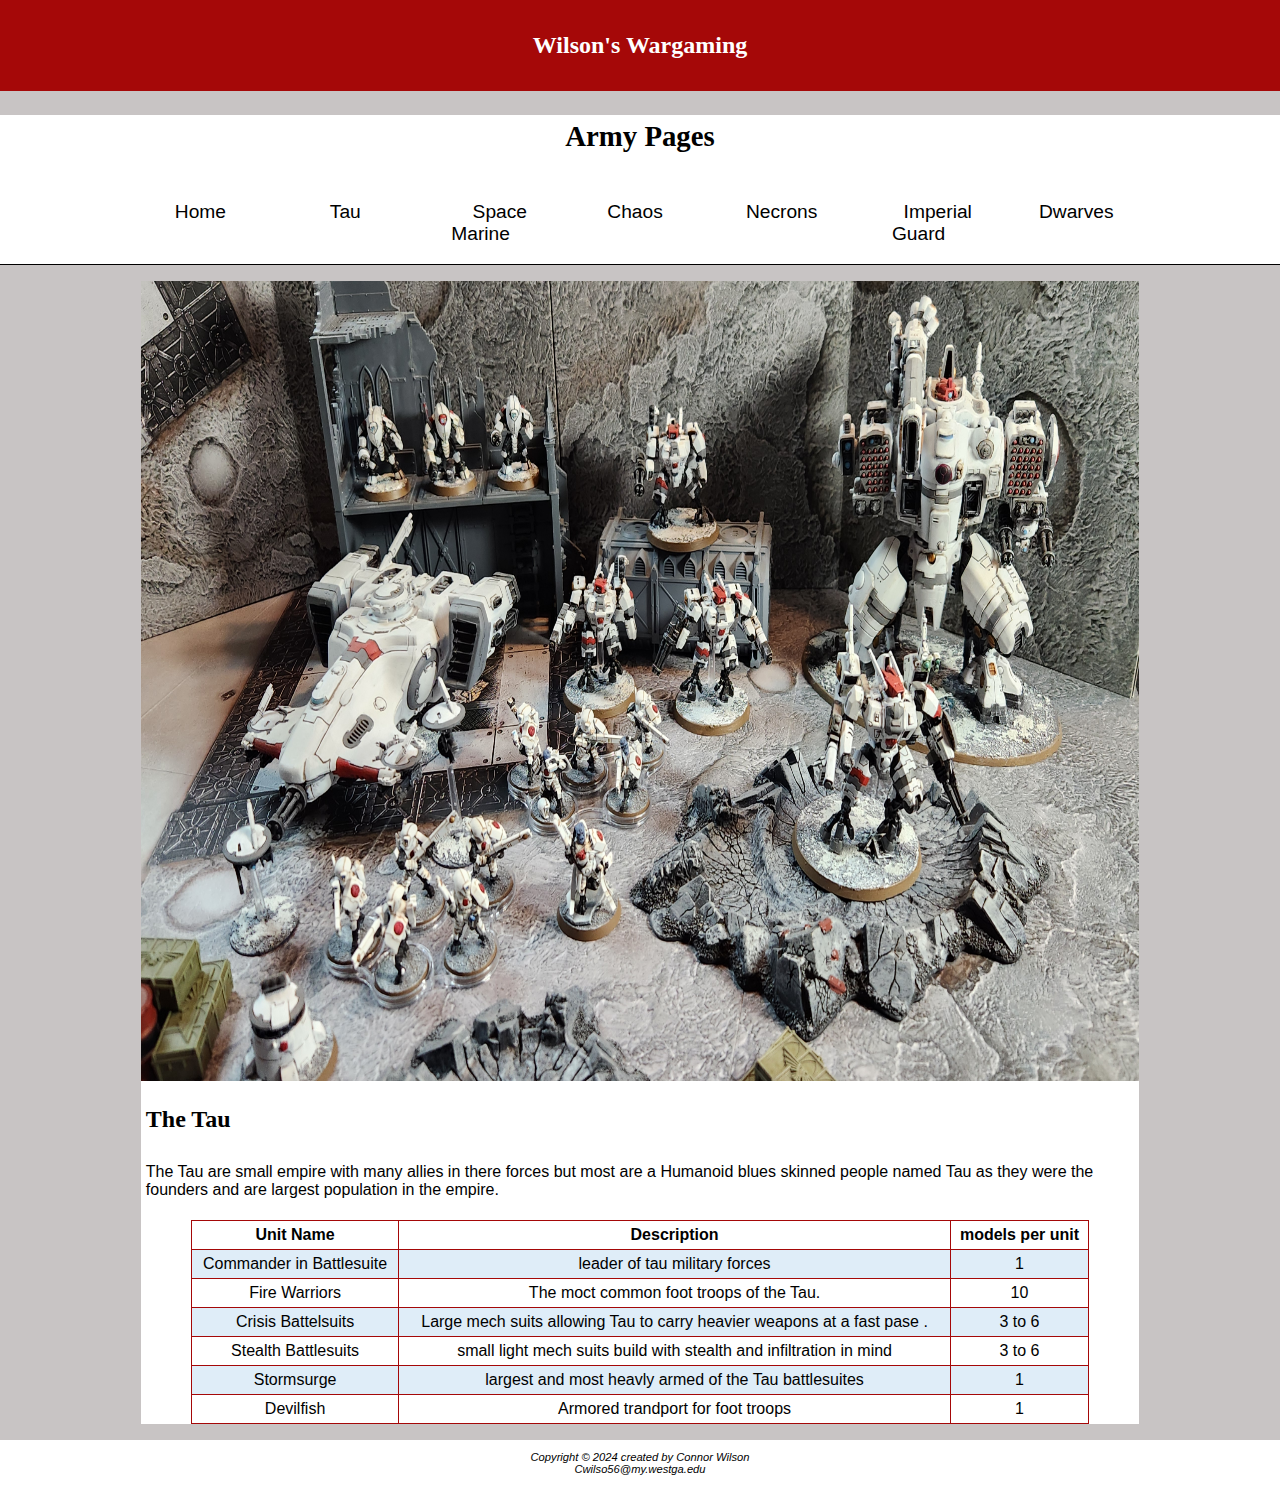
==== Army1TAU.html @ 219b48a1 "Added files to test with" ====
<!DOCTYPE html>
<html lang="en">

<head>
	<meta charset="utf-8">
	<title>Wilson’s Wargaming TAU</title>
	<link rel="stylesheet" href="StyleSheet.css">
</head>

<body>
	<header>
		<h1><a href="index.html">Wilson's Wargaming </a></h1>
	</header>

	<nav>
		<h2>Army Pages</h2>
		<ul>
			<li><a href="index.html"> Home </a></li>
			<li><a href="Army1TAU.html"> Tau</a></li>
			<li><a href="Army2SpaceMarines.html"> Space Marine </a></li>
			<li><a href="Army3Chaos.html"> Chaos </a> </li>
			<li><a href="Army4Necrons.html"> Necrons </a> </li>
			<li><a href="Army5ImperialGuard.html"> Imperial Guard </a> </li>
			<li><a href="Army6Dwarves.html"> Dwarves </a> </li>
		</ul>
	</nav>
	<main>
		<div>
			<div id="wrapper">
				<div id="Army1tophero">
				</div>
				<h2>The Tau</h2>
				<p>The Tau are small empire with many allies in there forces but most are a Humanoid blues skinned
					people named Tau as they were the founders and are largest population in the empire.</p>
				<table>
					<tr>
						<th>Unit Name</th>
						<th>Description</th>
						<th>models per unit</th>
					</tr>
					<tr>
						<td>Commander in Battlesuite</td>
						<td>leader of tau military forces</td>
						<td>1</td>
					</tr>
					<tr>
						<td>Fire Warriors </td>
						<td>The moct common foot troops of the Tau.</td>
						<td>10</td>
					</tr>
					<tr>
						<td>Crisis Battelsuits </td>
						<td>Large mech suits allowing Tau to carry heavier weapons at a fast pase . </td>
						<td>3 to 6</td>
					</tr>
					<tr>
						<td>Stealth Battlesuits</td>
						<td>small light mech suits build with stealth and infiltration in mind</td>
						<td>3 to 6</td>
					</tr>
					<tr>
						<td>Stormsurge</td>
						<td>largest and most heavly armed of the Tau battlesuites</td>
						<td>1</td>
					</tr>

					<tr>
						<td>Devilfish</td>
						<td>Armored trandport for foot troops</td>
						<td>1</td>
					</tr>
				</table>
			</div>
		</div>
	</main>
	<footer>
		Copyright © 2024 created by Connor Wilson <br>
		Cwilso56@my.westga.edu <br>
	</footer>


</body>

</html>
---- StyleSheet.css ----
/*
	Comment
*/

* {
  box-sizing: border-box;
}

a {
  /* Comment */
  color:
    /* Comment */
    Red;
}

body {
  background-color: #C8C4C4;
  margin: 0;
  background-size: cover;
  background-position: right;
  color: #000000;
  font-family: Verdana, Arial, sans-serif;
}

header {
  background-color: #A50808;
  padding: 1em;
  background-position: right;
  color: #FFFFFF;
  font-family: Georgia, serif;
}

header a:link {
  text-decoration: none;
  color: #FFFFFF;
}

header a:visited {
  text-decoration: none;
  color: #FFFFFF;
}

header a:hover {
  text-decoration: none;
  color: #90C7E3;
}

h1 {
  font-size: 1.5em;
  text-align: center;
}

h2 {
  padding: 5px;
}

h3 {
  padding: 5px;
}

p {
  padding: 5px;
}

main {
  padding: 1em;
  display: block;
}

nav {
  list-style-type: none;
  background: #FFFFFF;
  text-align: center;
  font-size: 1.2em;
}

nav a:link {
  color: #000000;
}

nav a:visited {
  color: #587584;
}

nav a:hover {
  color: #A52A2A
}

nav a {
  text-decoration: none;
}

nav li {
  display: inline;
  padding: 1em;
}

nav ul {
  display: flex;
  flex-direction: column;
  list-style-type: none;
  margin: 0;
  padding-left: 0;
  overflow: hidden;
  border-bottom-style: solid;
  border-width: 1px;
}

nav li a {
  padding: 1em;
}

h2 {
  color: #000000;
  font-family: Georgia, serif;
}

dt {
  color: #002171;
  font-weight: bold;
}

footer {
  font-size: 0.70em;
  font-style: italic;
  text-align: center;
  padding: 1em;
  background-color: #FFFFFF;
}

.TestClass {
  color: Black;
  background-color: White;
  text-align: left;
}

#wrapper {
  background-color: #FFFFFF;
  width: 80%;
}

#homehero {
  height: 400px;
  background-image: url(EmprialEagle.jpg);
  background-size: 100% 100%;
  background-repeat: no-repeat;
}

#Army1tophero {
  height: 800px;
  background-image: url(TauArmy.jpg);
  background-size: 100% 100%;
  background-repeat: no-repeat;
}

#Army2tophero {
  height: 800px;
  background-image: url(SpaceMarineArmy.jpg);
  background-size: 100% 100%;
  background-repeat: no-repeat;
}

#Army3tophero {
  height: 800px;
  background-image: url(ChaosArmy.jpg);
  background-size: 100% 100%;
  background-repeat: no-repeat;
}

#Army4tophero {
  height: 800px;
  background-image: url(NecronsArmy.jpg);
  background-size: 100% 100%;
  background-repeat: no-repeat;
}

#Army5tophero {
  height: 800px;
  background-image: url(ImperailGuardArmy.jpg);
  background-size: 100% 100%;
  background-repeat: no-repeat;
}

#Army6tophero {
  height: 800px;
  background-image: url(DwarfArmy.jpg);
  background-size: 100% 100%;
  background-repeat: no-repeat;
}

section {
  padding-left: .5em;
  padding-right: .5em;
}

moblie {
  display: inline;
}

desktop {
  display: none;
}

table {
  width: 90%;
  margin-left: auto;
  margin-right: auto;
  text-align: center;
  border-style: solid;
  border-width: 1px;
  border-color: #000000;
  border-collapse: collapse;
}

td {
  padding: 5px;
  border-style: solid;
  border-width: 1px;
  border-color: #A50808;
  text-align: center;
}

th {
  padding: 5px;
  border-style: solid;
  border-width: 1px;
  border-color: #A50808;
  text-align: center;
}

form {
  margin: auto;
  padding: 5px;
  
}

tr:nth-child(even) {
  background-color: #DFEDF8;
}

@media screen and (min-width: 480px) {
  nav ul {
    display: flex;
    flex-direction: row;
    justify-content: space-around;
    padding-right: 2em;
  }

  nav li {
    border: none;
    width: 12em;
  }

  section {
    padding-left: 2em;
    padding-right: 2em;
  }

  flow {
    flex-direction: row;
  }

  moblie {
    display: none;
  }

  desktop {
    display: inline;
  }


  #Army1tophero {
    background-size: 100% 100%;
  }

  #Army2tophero {
    background-size: 100% 100%;
  }
}

@media screen and (min-width: 480px) {

  nav ul {
    padding-left: 10%;
    padding-right: 10%;
  }

  #wrapper {
    margin: auto;
    width: 80%;
  }
}
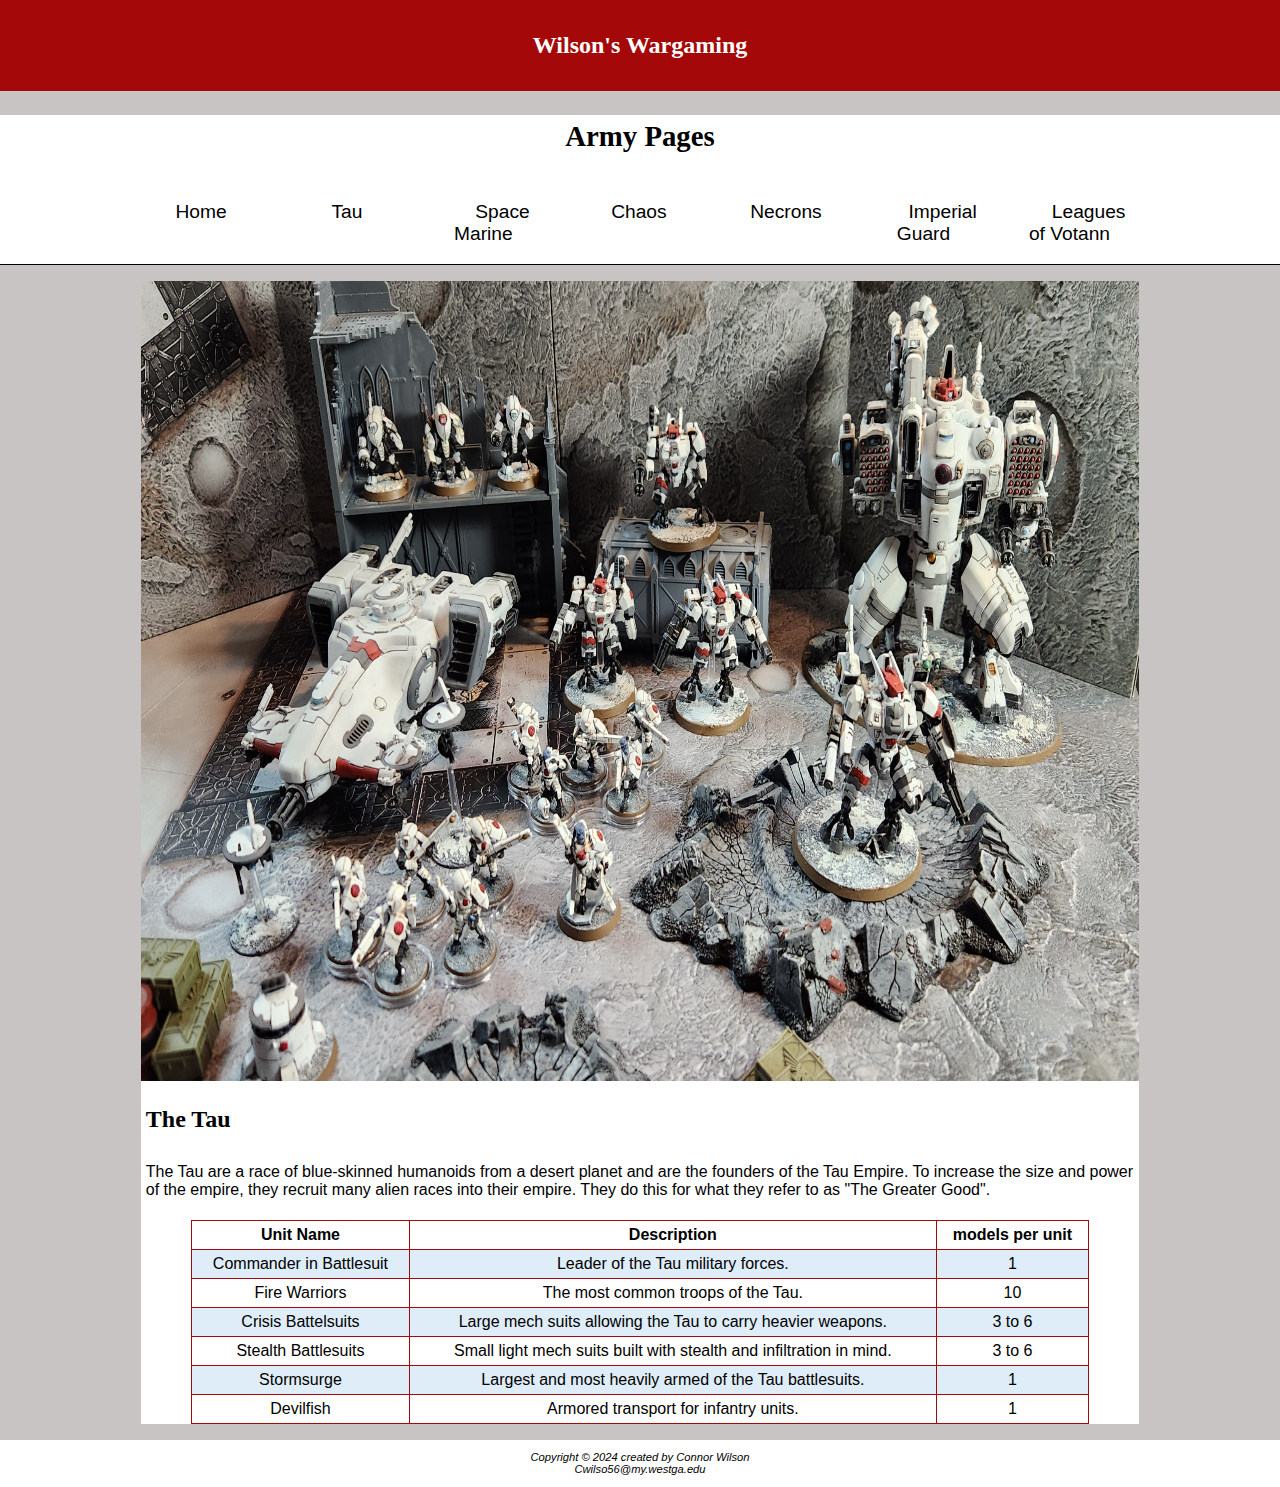
==== commit 1ea747ca: "Update Army1TAU.html" ====
--- a/Army1TAU.html
+++ b/Army1TAU.html
@@ -21,7 +21,7 @@
 			<li><a href="Army3Chaos.html"> Chaos </a> </li>
 			<li><a href="Army4Necrons.html"> Necrons </a> </li>
 			<li><a href="Army5ImperialGuard.html"> Imperial Guard </a> </li>
-			<li><a href="Army6Dwarves.html"> Dwarves </a> </li>
+			<li><a href="Army6Dwarves.html"> Leagues of Votann </a> </li>
 		</ul>
 	</nav>
 	<main>
@@ -30,8 +30,10 @@
 				<div id="Army1tophero">
 				</div>
 				<h2>The Tau</h2>
-				<p>The Tau are small empire with many allies in there forces but most are a Humanoid blues skinned
-					people named Tau as they were the founders and are largest population in the empire.</p>
+				<p>The Tau are a race of blue-skinned humanoids from a desert planet and are the founders of the Tau Empire. 
+					To increase the size and power of the empire, they recruit many alien races into their empire. 
+					They do this for what they refer to as "The Greater Good".
+				</p>
 				<table>
 					<tr>
 						<th>Unit Name</th>
@@ -39,34 +41,34 @@
 						<th>models per unit</th>
 					</tr>
 					<tr>
-						<td>Commander in Battlesuite</td>
-						<td>leader of tau military forces</td>
+						<td>Commander in Battlesuit</td>
+						<td>Leader of the Tau military forces.</td>
 						<td>1</td>
 					</tr>
 					<tr>
 						<td>Fire Warriors </td>
-						<td>The moct common foot troops of the Tau.</td>
+						<td>The most common troops of the Tau.</td>
 						<td>10</td>
 					</tr>
 					<tr>
 						<td>Crisis Battelsuits </td>
-						<td>Large mech suits allowing Tau to carry heavier weapons at a fast pase . </td>
+						<td>Large mech suits allowing the Tau to carry heavier weapons.</td>
 						<td>3 to 6</td>
 					</tr>
 					<tr>
 						<td>Stealth Battlesuits</td>
-						<td>small light mech suits build with stealth and infiltration in mind</td>
+						<td>Small light mech suits built with stealth and infiltration in mind.</td>
 						<td>3 to 6</td>
 					</tr>
 					<tr>
 						<td>Stormsurge</td>
-						<td>largest and most heavly armed of the Tau battlesuites</td>
+						<td>Largest and most heavily armed of the Tau battlesuits.</td>
 						<td>1</td>
 					</tr>
 
 					<tr>
 						<td>Devilfish</td>
-						<td>Armored trandport for foot troops</td>
+						<td>Armored transport for infantry units.</td>
 						<td>1</td>
 					</tr>
 				</table>
@@ -81,4 +83,4 @@
 
 </body>
 
-</html>+</html>
